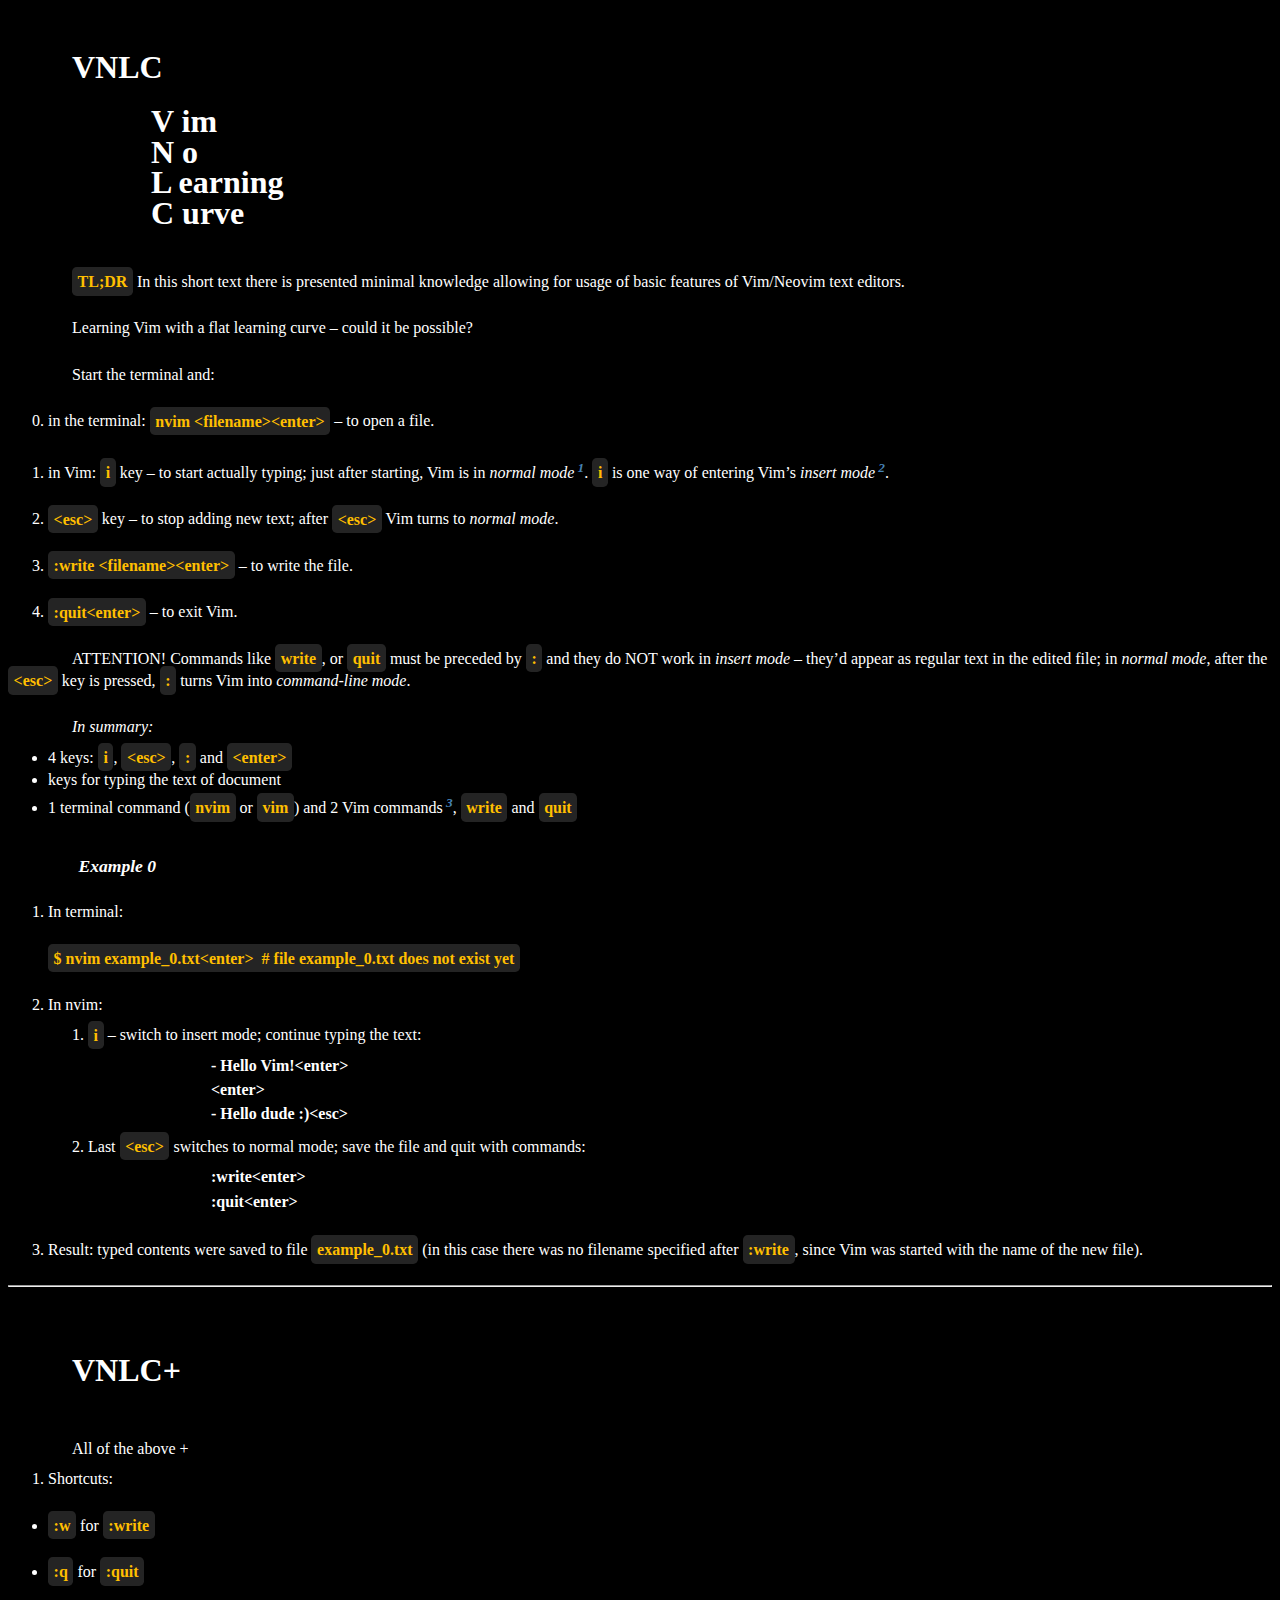
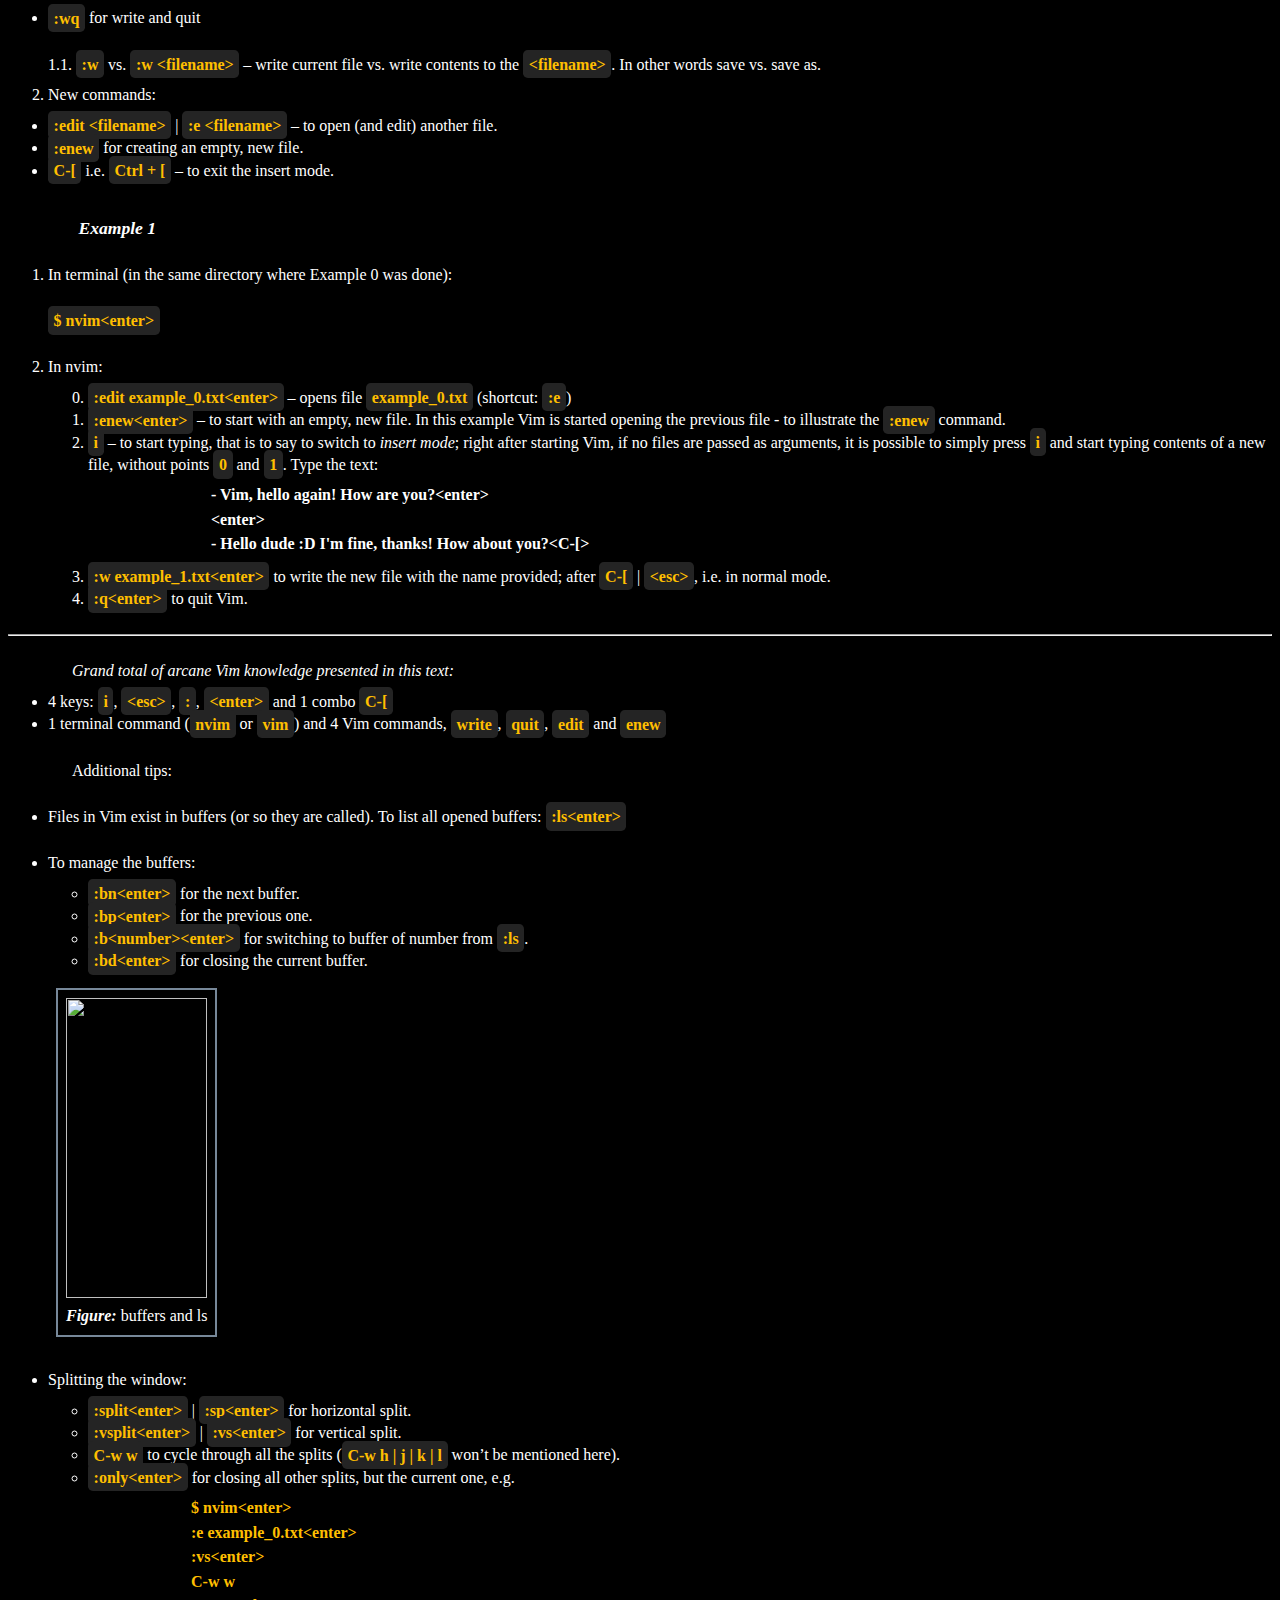
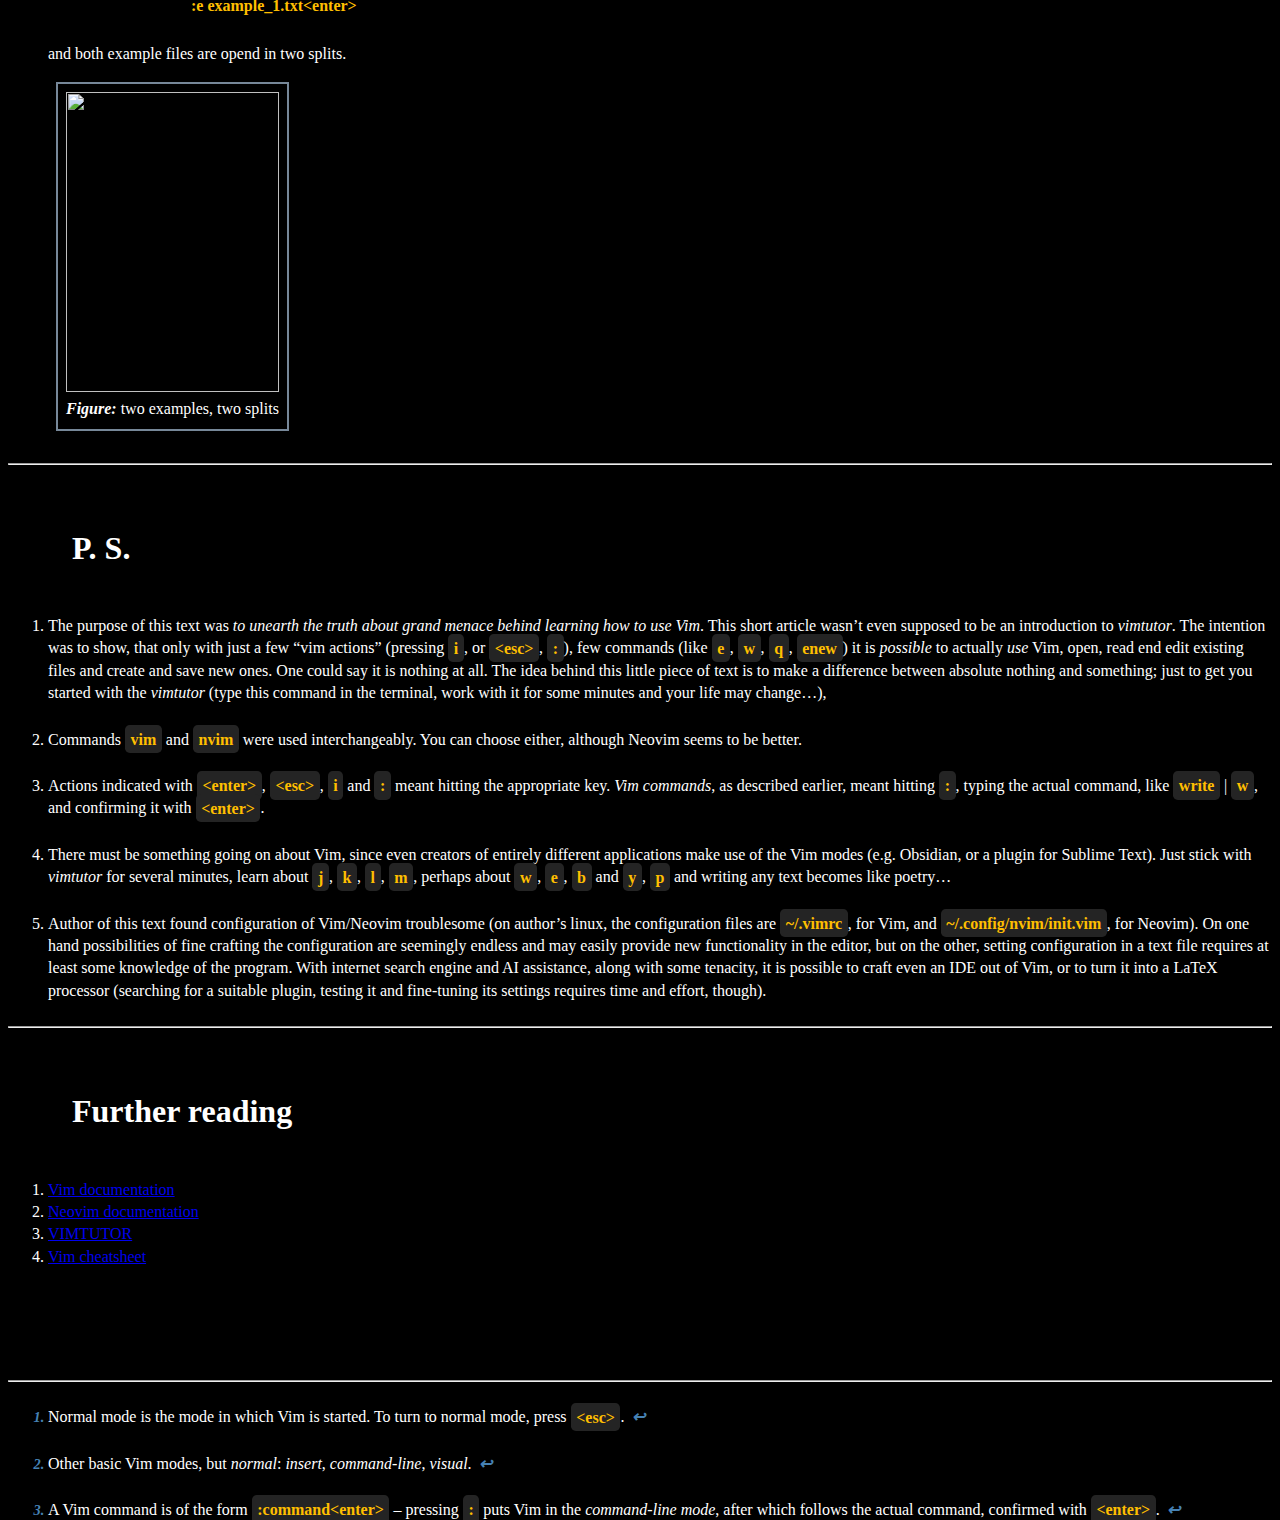
==== learning_vim/vim_flat_learning_curve.html @ c9c761e0 "'Learning Vim' page" ====
<!DOCTYPE html>
<html xmlns="http://www.w3.org/1999/xhtml" lang="" xml:lang="">
<head>
  <meta charset="utf-8" />
  <meta name="generator" content="pandoc" />
  <meta name="viewport" content="width=device-width, initial-scale=1.0, user-scalable=yes" />
  <title>Learning Vim</title>
  <style>
    code{white-space: pre-wrap;}
    span.smallcaps{font-variant: small-caps;}
    span.underline{text-decoration: underline;}
    div.column{display: inline-block; vertical-align: top; width: 50%;}
    div.hanging-indent{margin-left: 1.5em; text-indent: -1.5em;}
    ul.task-list{list-style: none;}
  </style>
  <link rel="stylesheet" href="vim_flat_learning_curve.css" />
</head>
<body>
<h1 id="vnlc">VNLC</h1>
<pre class="title"><code>V im
N o
L earning
C urve</code></pre>
<p><code>TL;DR</code> In this short text there is presented minimal knowledge allowing for usage of basic features of Vim/Neovim text editors.</p>
<p>Learning Vim with a flat learning curve – could it be possible?</p>
<p>Start the terminal and:</p>
<ol start="0" type="1">
<li><p>in the terminal: <code>nvim &lt;filename&gt;&lt;enter&gt;</code> – to open a file.</p></li>
<li><p>in Vim: <code>i</code> key – to start actually typing; just after starting, Vim is in <em>normal mode</em><a href="#fn1" class="footnote-ref" id="fnref1" role="doc-noteref"><sup>1</sup></a>. <code>i</code> is one way of entering Vim’s <em>insert mode</em><a href="#fn2" class="footnote-ref" id="fnref2" role="doc-noteref"><sup>2</sup></a>.</p></li>
<li><p><code>&lt;esc&gt;</code> key – to stop adding new text; after <code>&lt;esc&gt;</code> Vim turns to <em>normal mode</em>.</p></li>
<li><p><code>:write &lt;filename&gt;&lt;enter&gt;</code> – to write the file.</p></li>
<li><p><code>:quit&lt;enter&gt;</code> – to exit Vim.</p></li>
</ol>
<p>ATTENTION! Commands like <code>write</code>, or <code>quit</code> must be preceded by <code>:</code> and they do NOT work in <em>insert mode</em> – they’d appear as regular text in the edited file; in <em>normal mode</em>, after the <code>&lt;esc&gt;</code> key is pressed, <code>:</code> turns Vim into <em>command-line mode</em>.</p>
<p><em>In summary:</em></p>
<ul>
<li>4 keys: <code>i</code>, <code>&lt;esc&gt;</code>, <code>:</code> and <code>&lt;enter&gt;</code></li>
<li>keys for typing the text of document</li>
<li>1 terminal command (<code>nvim</code> or <code>vim</code>) and 2 Vim commands<a href="#fn3" class="footnote-ref" id="fnref3" role="doc-noteref"><sup>3</sup></a>, <code>write</code> and <code>quit</code></li>
</ul>
<h2 id="example-0">Example 0</h2>
<ol type="1">
<li><p>In terminal:</p>
<p><code>$ nvim example_0.txt&lt;enter&gt;  # file example_0.txt does not exist yet</code></p></li>
<li><p>In nvim:</p>
<ol type="1">
<li><code>i</code> – switch to insert mode; continue typing the text:</li>
</ol>
<pre><code>     - Hello Vim!&lt;enter&gt;
     &lt;enter&gt;
     - Hello dude :)&lt;esc&gt;</code></pre>
<ol start="2" type="1">
<li>Last <code>&lt;esc&gt;</code> switches to normal mode; save the file and quit with commands:</li>
</ol>
<pre><code>     :write&lt;enter&gt;
     :quit&lt;enter&gt;</code></pre></li>
<li><p>Result: typed contents were saved to file <code>example_0.txt</code> (in this case there was no filename specified after <code>:write</code>, since Vim was started with the name of the new file).</p></li>
</ol>
<hr />
<h1 id="vnlc-1">VNLC+</h1>
<p>All of the above +</p>
<ol type="1">
<li>Shortcuts:</li>
</ol>
<ul>
<li><p><code>:w</code> for <code>:write</code></p></li>
<li><p><code>:q</code> for <code>:quit</code></p></li>
<li><p><code>:wq</code> for write and quit</p>
<p>1.1. <code>:w</code> vs. <code>:w &lt;filename&gt;</code> – write current file vs. write contents to the <code>&lt;filename&gt;</code>. In other words save vs. save as.</p></li>
</ul>
<ol start="2" type="1">
<li>New commands:</li>
</ol>
<ul>
<li><code>:edit &lt;filename&gt;</code> | <code>:e &lt;filename&gt;</code> – to open (and edit) another file.</li>
<li><code>:enew</code> for creating an empty, new file.</li>
<li><code>C-[</code> i.e. <code>Ctrl + [</code> – to exit the insert mode.</li>
</ul>
<h2 id="example-1">Example 1</h2>
<ol type="1">
<li><p>In terminal (in the same directory where Example 0 was done):</p>
<p><code>$ nvim&lt;enter&gt;</code></p></li>
<li><p>In nvim:</p>
<ol start="0" type="1">
<li><code>:edit example_0.txt&lt;enter&gt;</code> – opens file <code>example_0.txt</code> (shortcut: <code>:e</code>)</li>
<li><code>:enew&lt;enter&gt;</code> – to start with an empty, new file. In this example Vim is started opening the previous file - to illustrate the <code>:enew</code> command.</li>
<li><code>i</code> – to start typing, that is to say to switch to <em>insert mode</em>; right after starting Vim, if no files are passed as arguments, it is possible to simply press <code>i</code> and start typing contents of a new file, without points <code>0</code> and <code>1</code>. Type the text:</li>
</ol>
<pre><code>     - Vim, hello again! How are you?&lt;enter&gt;
     &lt;enter&gt;
     - Hello dude :D I&#39;m fine, thanks! How about you?&lt;C-[&gt;</code></pre>
<ol start="3" type="1">
<li><code>:w example_1.txt&lt;enter&gt;</code> to write the new file with the name provided; after <code>C-[</code> | <code>&lt;esc&gt;</code>, i.e. in normal mode.</li>
<li><code>:q&lt;enter&gt;</code> to quit Vim.</li>
</ol></li>
</ol>
<hr />
<p><em>Grand total of arcane Vim knowledge presented in this text:</em></p>
<ul>
<li>4 keys: <code>i</code>, <code>&lt;esc&gt;</code>, <code>:</code>, <code>&lt;enter&gt;</code> and 1 combo <code>C-[</code></li>
<li>1 terminal command (<code>nvim</code> or <code>vim</code>) and 4 Vim commands, <code>write</code>, <code>quit</code>, <code>edit</code> and <code>enew</code></li>
</ul>
<p>Additional tips:</p>
<ul>
<li><p>Files in Vim exist in buffers (or so they are called). To list all opened buffers: <code>:ls&lt;enter&gt;</code></p></li>
<li><p>To manage the buffers:</p>
<ul>
<li><code>:bn&lt;enter&gt;</code> for the next buffer.</li>
<li><code>:bp&lt;enter&gt;</code> for the previous one.</li>
<li><code>:b&lt;number&gt;&lt;enter&gt;</code> for switching to buffer of number from <code>:ls</code>.</li>
<li><code>:bd&lt;enter&gt;</code> for closing the current buffer.</li>
</ul>
<figure>
<img src="./img/buffers_ls.png" title="Opended buffer, listed with ls" class="image-size" alt="" /><figcaption>buffers and ls</figcaption>
</figure></li>
<li><p>Splitting the window:</p>
<ul>
<li><code>:split&lt;enter&gt;</code> | <code>:sp&lt;enter&gt;</code> for horizontal split.</li>
<li><code>:vsplit&lt;enter&gt;</code> | <code>:vs&lt;enter&gt;</code> for vertical split.</li>
<li><code>C-w w</code> to cycle through all the splits (<code>C-w h | j | k | l</code> won’t be mentioned here).</li>
<li><code>:only&lt;enter&gt;</code> for closing all other splits, but the current one, e.g.</li>
</ul>
<pre class="vim"><code>$ nvim&lt;enter&gt;
:e example_0.txt&lt;enter&gt;
:vs&lt;enter&gt;
C-w w
:e example_1.txt&lt;enter&gt;</code></pre>
<p>and both example files are opend in two splits.</p>
<figure>
<img src="./img/vim_flat_learning_curve_120.png" title="Two vertical splits" class="image-size" alt="" /><figcaption>two examples, two splits</figcaption>
</figure></li>
</ul>
<hr />
<h1 id="p.-s.">P. S.</h1>
<ol type="1">
<li><p>The purpose of this text was <em>to unearth the truth about grand menace behind learning how to use Vim</em>. This short article wasn’t even supposed to be an introduction to <em>vimtutor</em>. The intention was to show, that only with just a few “vim actions” (pressing <code>i</code>, or <code>&lt;esc&gt;</code>, <code>:</code>), few commands (like <code>e</code>, <code>w</code>, <code>q</code>, <code>enew</code>) it is <em>possible</em> to actually <em>use</em> Vim, open, read end edit existing files and create and save new ones. One could say it is nothing at all. The idea behind this little piece of text is to make a difference between absolute nothing and something; just to get you started with the <em>vimtutor</em> (type this command in the terminal, work with it for some minutes and your life may change…),</p></li>
<li><p>Commands <code>vim</code> and <code>nvim</code> were used interchangeably. You can choose either, although Neovim seems to be better.</p></li>
<li><p>Actions indicated with <code>&lt;enter&gt;</code>, <code>&lt;esc&gt;</code>, <code>i</code> and <code>:</code> meant hitting the appropriate key. <em>Vim commands</em>, as described earlier, meant hitting <code>:</code>, typing the actual command, like <code>write</code> | <code>w</code>, and confirming it with <code>&lt;enter&gt;</code>.</p></li>
<li><p>There must be something going on about Vim, since even creators of entirely different applications make use of the Vim modes (e.g. Obsidian, or a plugin for Sublime Text). Just stick with <em>vimtutor</em> for several minutes, learn about <code>j</code>, <code>k</code>, <code>l</code>, <code>m</code>, perhaps about <code>w</code>, <code>e</code>, <code>b</code> and <code>y</code>, <code>p</code> and writing any text becomes like poetry…</p></li>
<li><p>Author of this text found configuration of Vim/Neovim troublesome (on author’s linux, the configuration files are <code>~/.vimrc</code>, for Vim, and <code>~/.config/nvim/init.vim</code>, for Neovim). On one hand possibilities of fine crafting the configuration are seemingly endless and may easily provide new functionality in the editor, but on the other, setting configuration in a text file requires at least some knowledge of the program. With internet search engine and AI assistance, along with some tenacity, it is possible to craft even an IDE out of Vim, or to turn it into a LaTeX processor (searching for a suitable plugin, testing it and fine-tuning its settings requires time and effort, though).</p></li>
</ol>
<hr />
<h1 id="further-reading">Further reading</h1>
<ol type="1">
<li><a href="https://vimhelp.org/index.html">Vim documentation</a></li>
<li><a href="https://neovim.io/doc/user/index.html">Neovim documentation</a></li>
<li><a href="https://vimschool.netlify.app/introduction/vimtutor/">VIMTUTOR</a></li>
<li><a href="https://vim.rtorr.com/">Vim cheatsheet</a></li>
</ol>
<!--
VFLC
====

0-advanced features with appropriate functionality.
───────────────────────────────────────────────────

0. terminal command:
    `nvim`

0.1. when with filename -- straight to editing the file.

1. `i` -- start typing
1.1. `esc` -- stop typing

2. `write <filename>` -- to write the file.

3. `edit` -- to open (and edit) another file.
3.1 `nenew` -- to start with an empty file.
(After 3, 3.1 -> 2.)

4. `quit` --to exit nvim.


VFLC
====

V im
F lat
L earning
C urve

or

VNLC
====

V im
N o
L earning
C urve
-->
<section class="footnotes" role="doc-endnotes">
<hr />
<ol>
<li id="fn1" role="doc-endnote"><p>Normal mode is the mode in which Vim is started. To turn to normal mode, press <code>&lt;esc&gt;</code>. <a href="#fnref1" class="footnote-back" role="doc-backlink">↩︎</a></p></li>
<li id="fn2" role="doc-endnote"><p>Other basic Vim modes, but <em>normal</em>: <em>insert</em>, <em>command-line</em>, <em>visual</em>. <a href="#fnref2" class="footnote-back" role="doc-backlink">↩︎</a></p></li>
<li id="fn3" role="doc-endnote"><p>A Vim command is of the form <code>:command&lt;enter&gt;</code> – pressing <code>:</code> puts Vim in the <em>command-line mode</em>, after which follows the actual command, confirmed with <code>&lt;enter&gt;</code>. <a href="#fnref3" class="footnote-back" role="doc-backlink">↩︎</a></p></li>
</ol>
</section>
</body>
</html>
---- learning_vim/vim_flat_learning_curve.css ----
/* @font-face { */
/*   font-family: pixelFont; */
/*   src: url('file:///home/khaz/.local/share/fonts/Unknown Vendor/TrueType/BigBlue TerminalPlus/BigBlue_TerminalPlus_Regular.ttf'); */
/* } */

@font-face {
  font-family: pixelFont;
  src: url('file:///home/khaz/.local/share/fonts/Unknown Vendor/TrueType/VT323/VT323_Regular.ttf');
}

:root {
  --pixelFontSize: 1.0em;
}

* {
    margin: 0;
}

body {line-height: 1.4em;
      background-color: black;
      color: white;
      padding: 0.5em;}

figure {border: solid 2px lightslategray;
      margin: 0.5em;
      padding: 0.5em;
      display: inline-block;
      text-align: center;}

figcaption {text-align: left;}
figcaption::before {
      content: "Figure: ";
      font-weight: bold;  /* Optional: make the "Figure" text bold */
      font-style: italic; /* Optional: make the "Figure" text italic */
}


.image-size {
    width: 100%;
    height: 300px;
}

h1 {
      padding-top: 1.5em;
      padding-bottom: 1.0em;
      padding-left: 2em;}
h2 {margin-top: 2em;
      padding-left: 4em;
      font-size: 1.1em;
      font-style: italic;
    }

pre {display: box;
    padding-left: 11em;}

p {text-indent: 4em; margin-top: 1.5em; margin-bottom: 0.5em;}
ol {margin-top: 0.5em; margin-bottom: 0.5em;}
ul {margin-top: 0.5em; margin-bottom: 0.5em;}
li p {text-indent: 0em;}

pre code {background-color: black;
          color: white;
          padding: 0.0em;
          font-size: var(--pixelFontSize);
          }

pre.title {margin-bottom: 3em;}

pre.title code {background-color: black;
          color: white;
          padding: 0.0em;
          font-size: 2em;
          }

pre.vim code {font-family: pixelFont;
              background-color: black;
              color: #FFBF00;
              padding: 0.0em;}

code {font-family: pixelFont;
      background-color: #242424;
      color: #FFBF00; /* Amber */
      border-radius: 0.3em;
      padding: 0.35em;
      font-size: var(--pixelFontSize);
      font-weight: bold;
}

a.footnote-ref, a.footnote-back {
    padding-left: 0.2em;
    font-weight: bold;
    font-style: italic;
    text-decoration: none;
    color: steelblue;
}

/* footnotes actual text -- marker: */
section ol li::marker {
    color: steelblue;
    font-weight: bold;
    font-style: italic;
    font-size: 0.9em; /* Increase the size of the marker */
}

hr {
    margin-top: 1.5em;
    margin-bottom: 1.5em;
}

#further-reading {
    padding-bottom: 1.5em;
}
.footnotes {
  padding-top: 5em;
}

/* code {font-family: "BigBlue TerminalPlus"; */
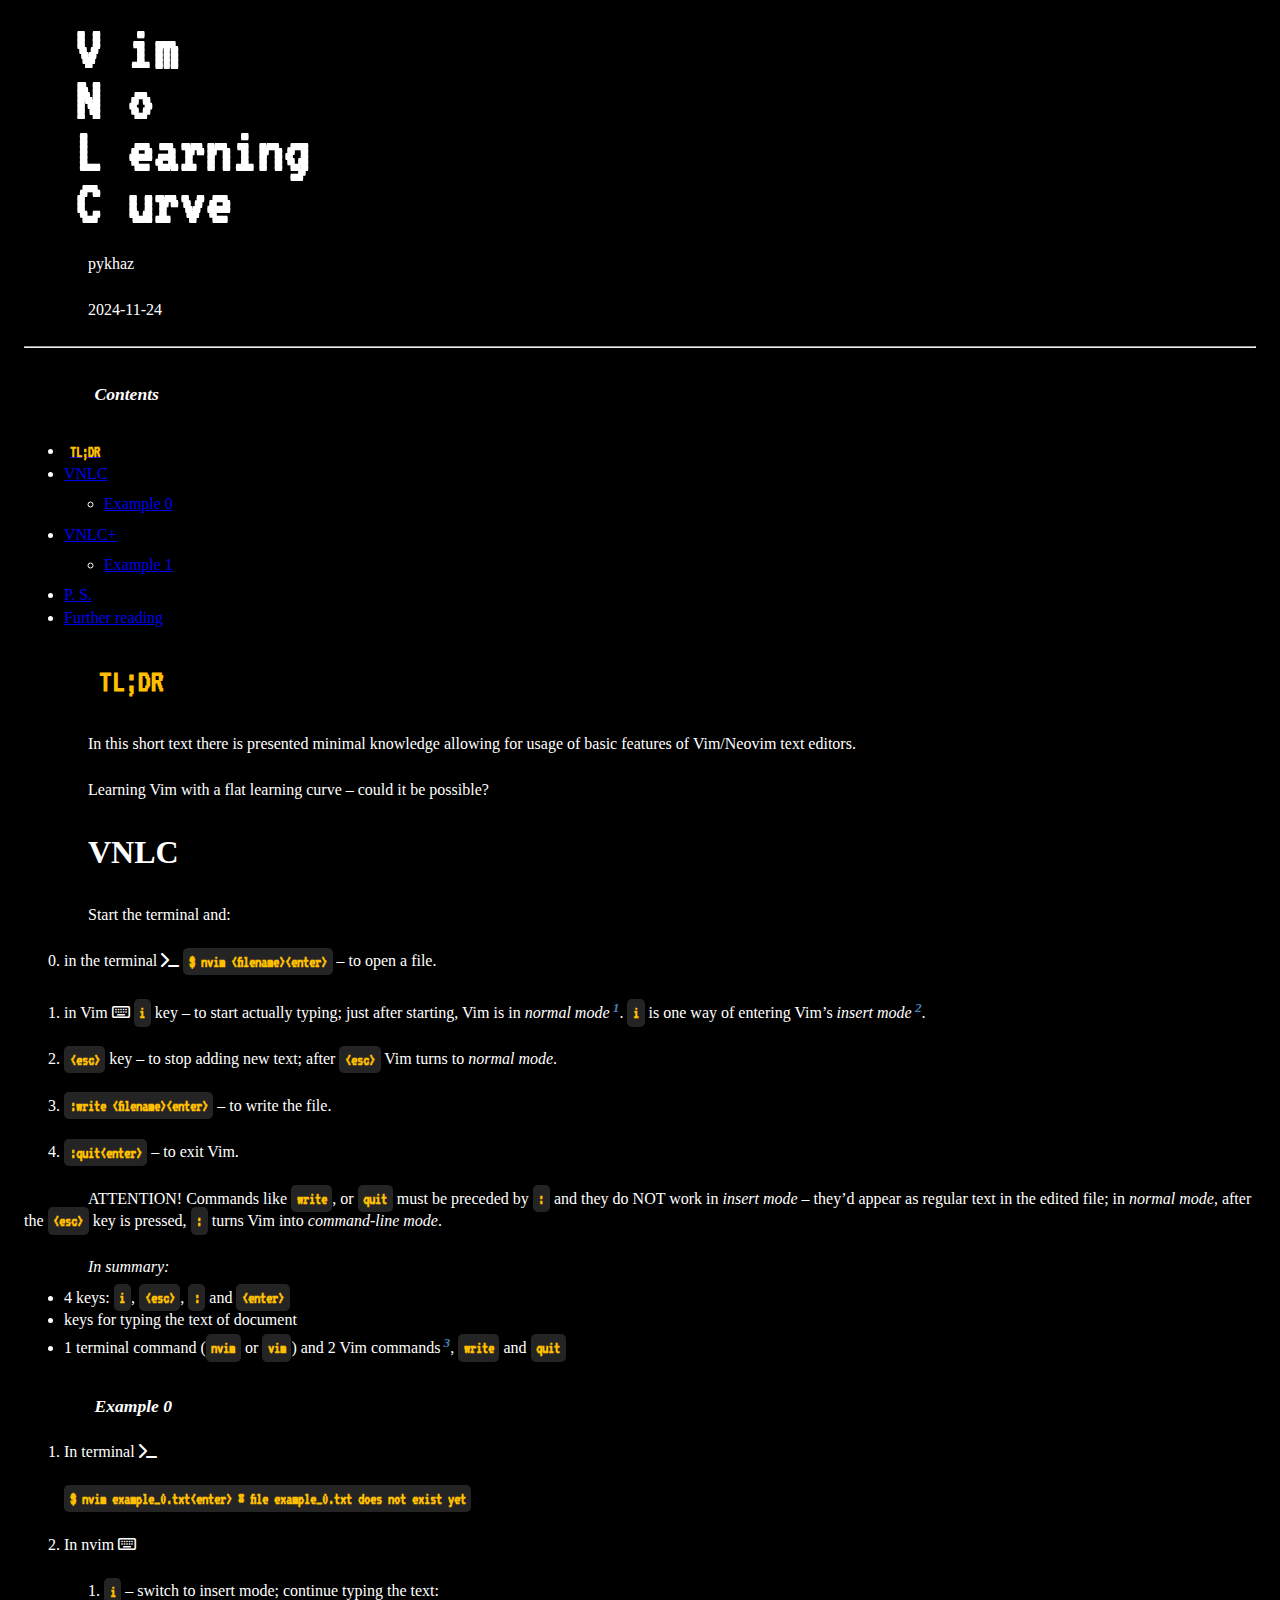
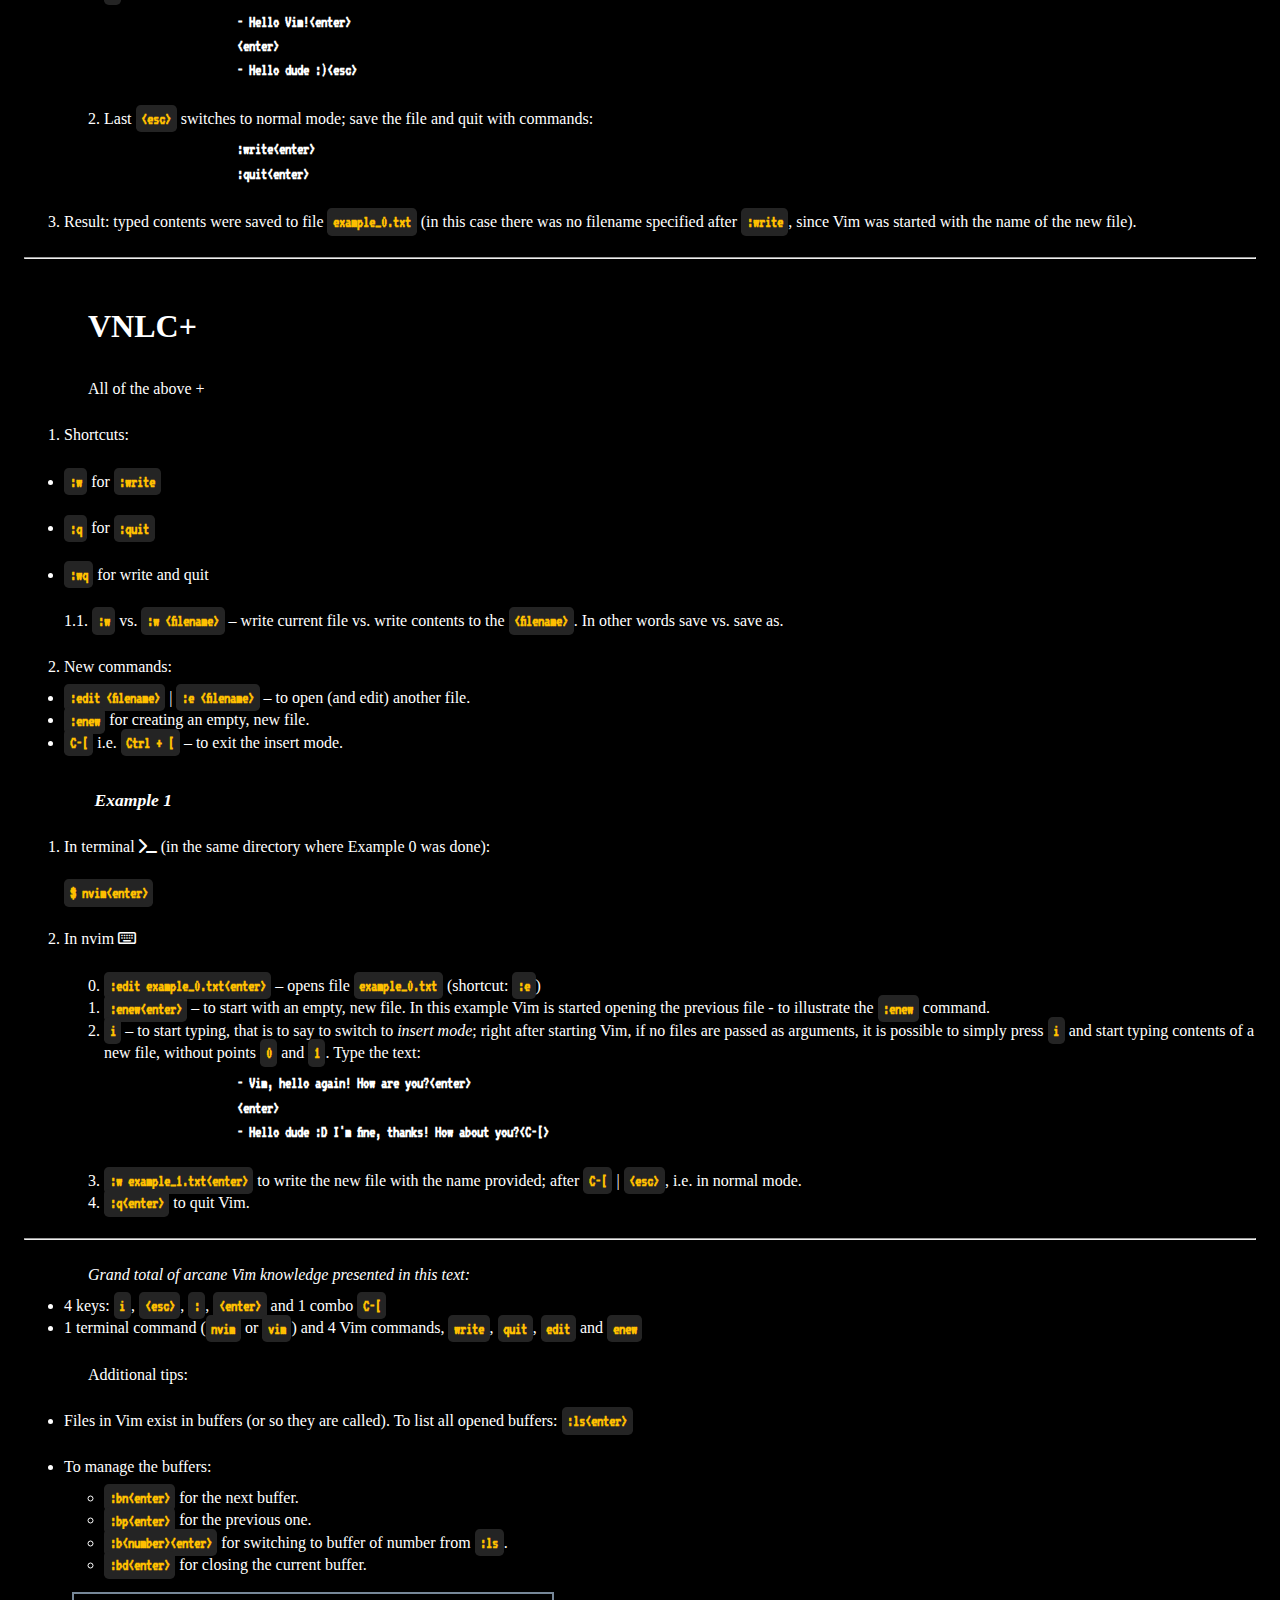
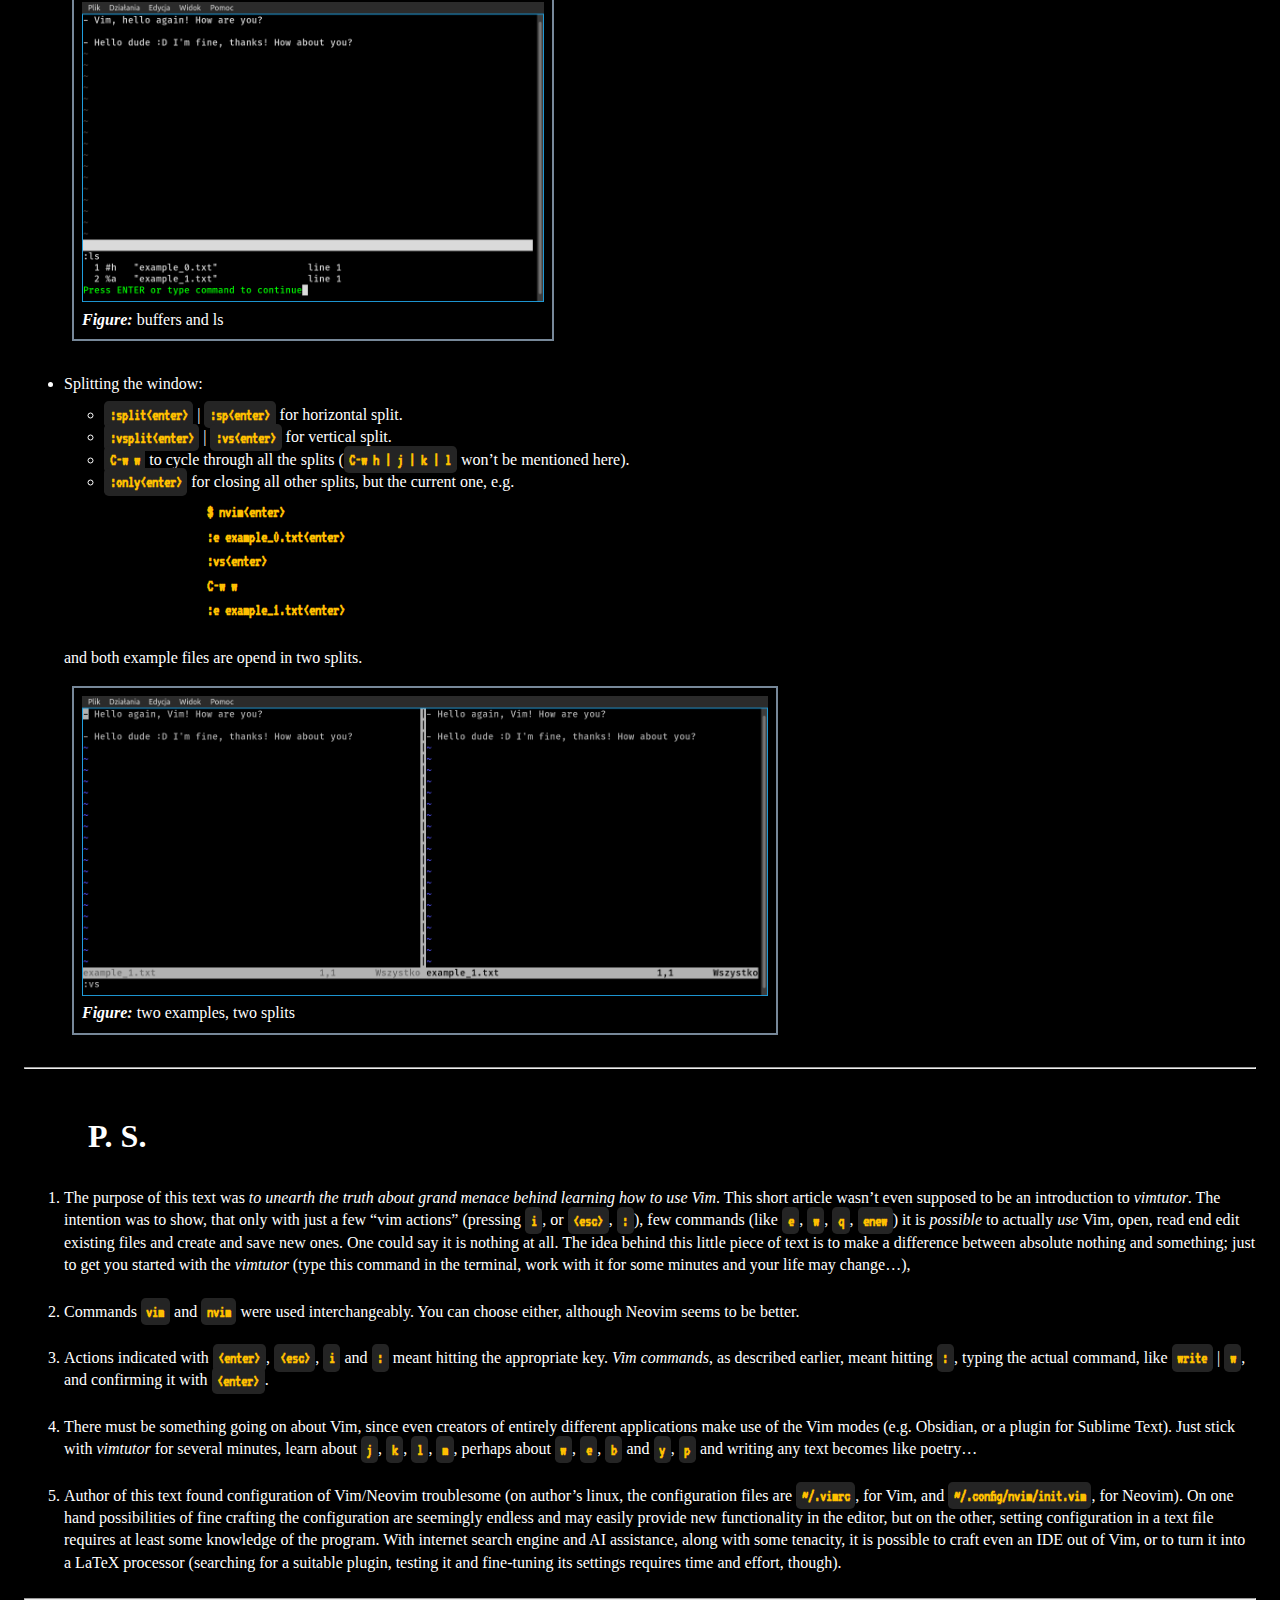
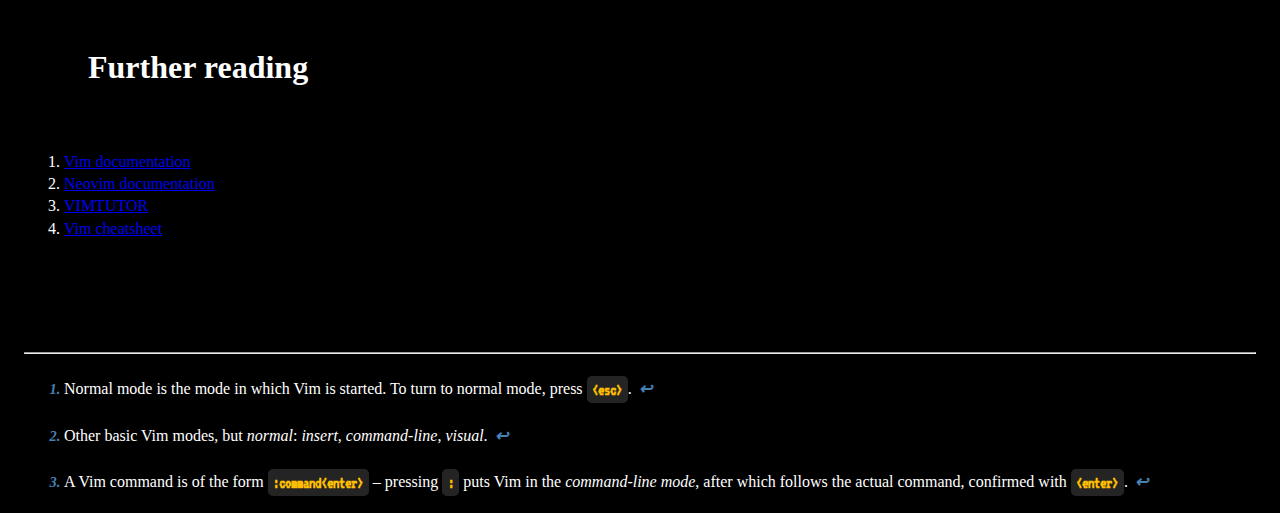
==== commit 7ee43ae3: "css update; front page update" ====
--- a/learning_vim/vim_flat_learning_curve.html
+++ b/learning_vim/vim_flat_learning_curve.html
@@ -4,29 +4,49 @@
   <meta charset="utf-8" />
   <meta name="generator" content="pandoc" />
   <meta name="viewport" content="width=device-width, initial-scale=1.0, user-scalable=yes" />
+  <meta name="author" content="pykhaz" />
+  <meta name="dcterms.date" content="2024-11-24" />
+  <meta name="keywords" content="vim, neovim, basics, learning" />
   <title>Learning Vim</title>
-  <style>
-    code{white-space: pre-wrap;}
-    span.smallcaps{font-variant: small-caps;}
-    span.underline{text-decoration: underline;}
-    div.column{display: inline-block; vertical-align: top; width: 50%;}
-    div.hanging-indent{margin-left: 1.5em; text-indent: -1.5em;}
-    ul.task-list{list-style: none;}
-  </style>
+  <meta name="description" content="vim neovim funcamentals">
+
   <link rel="stylesheet" href="vim_flat_learning_curve.css" />
+  <link rel="stylesheet" href="https://cdnjs.cloudflare.com/ajax/libs/font-awesome/6.1.1/css/all.min.css" />
 </head>
 <body>
-<h1 id="vnlc">VNLC</h1>
-<pre class="title"><code>V im
+<header id="title-block-header">
+<h1 class="title"><pre class="title"><code>V im
 N o
 L earning
-C urve</code></pre>
-<p><code>TL;DR</code> In this short text there is presented minimal knowledge allowing for usage of basic features of Vim/Neovim text editors.</p>
+C urve</code></pre></h1>
+<p class="author">pykhaz</p>
+<p class="date">2024-11-24</p>
+</header>
+<hr />
+<h2 class="toc-title">Contents</h2>
+<nav id="TOC" role="doc-toc">
+<ul>
+<li><a href="#tldr"><code>TL;DR</code></a></li>
+<li><a href="#vnlc">VNLC</a>
+<ul>
+<li><a href="#example-0">Example 0</a></li>
+</ul></li>
+<li><a href="#vnlc-1">VNLC+</a>
+<ul>
+<li><a href="#example-1">Example 1</a></li>
+</ul></li>
+<li><a href="#p.-s.">P. S.</a></li>
+<li><a href="#further-reading">Further reading</a></li>
+</ul>
+</nav>
+<h1 id="tldr"><code>TL;DR</code></h1>
+<p>In this short text there is presented minimal knowledge allowing for usage of basic features of Vim/Neovim text editors.</p>
 <p>Learning Vim with a flat learning curve – could it be possible?</p>
+<h1 id="vnlc">VNLC</h1>
 <p>Start the terminal and:</p>
 <ol start="0" type="1">
-<li><p>in the terminal: <code>nvim &lt;filename&gt;&lt;enter&gt;</code> – to open a file.</p></li>
-<li><p>in Vim: <code>i</code> key – to start actually typing; just after starting, Vim is in <em>normal mode</em><a href="#fn1" class="footnote-ref" id="fnref1" role="doc-noteref"><sup>1</sup></a>. <code>i</code> is one way of entering Vim’s <em>insert mode</em><a href="#fn2" class="footnote-ref" id="fnref2" role="doc-noteref"><sup>2</sup></a>.</p></li>
+<li><p>in the terminal <i class="fa-solid fa-terminal"></i> <code>$ nvim &lt;filename&gt;&lt;enter&gt;</code> – to open a file.</p></li>
+<li><p>in Vim <i class="fa-regular fa-keyboard"></i> <code>i</code> key – to start actually typing; just after starting, Vim is in <em>normal mode</em><a href="#fn1" class="footnote-ref" id="fnref1" role="doc-noteref"><sup>1</sup></a>. <code>i</code> is one way of entering Vim’s <em>insert mode</em><a href="#fn2" class="footnote-ref" id="fnref2" role="doc-noteref"><sup>2</sup></a>.</p></li>
 <li><p><code>&lt;esc&gt;</code> key – to stop adding new text; after <code>&lt;esc&gt;</code> Vim turns to <em>normal mode</em>.</p></li>
 <li><p><code>:write &lt;filename&gt;&lt;enter&gt;</code> – to write the file.</p></li>
 <li><p><code>:quit&lt;enter&gt;</code> – to exit Vim.</p></li>
@@ -40,9 +60,9 @@
 </ul>
 <h2 id="example-0">Example 0</h2>
 <ol type="1">
-<li><p>In terminal:</p>
+<li><p>In terminal <i class="fa-solid fa-terminal"></i></p>
 <p><code>$ nvim example_0.txt&lt;enter&gt;  # file example_0.txt does not exist yet</code></p></li>
-<li><p>In nvim:</p>
+<li><p>In nvim <i class="fa-regular fa-keyboard"></i></p>
 <ol type="1">
 <li><code>i</code> – switch to insert mode; continue typing the text:</li>
 </ol>
@@ -78,9 +98,9 @@
 </ul>
 <h2 id="example-1">Example 1</h2>
 <ol type="1">
-<li><p>In terminal (in the same directory where Example 0 was done):</p>
+<li><p>In terminal <i class="fa-solid fa-terminal"></i> (in the same directory where Example 0 was done):</p>
 <p><code>$ nvim&lt;enter&gt;</code></p></li>
-<li><p>In nvim:</p>
+<li><p>In nvim <i class="fa-regular fa-keyboard"></i></p>
 <ol start="0" type="1">
 <li><code>:edit example_0.txt&lt;enter&gt;</code> – opens file <code>example_0.txt</code> (shortcut: <code>:e</code>)</li>
 <li><code>:enew&lt;enter&gt;</code> – to start with an empty, new file. In this example Vim is started opening the previous file - to illustrate the <code>:enew</code> command.</li>
--- a/learning_vim/vim_flat_learning_curve.css
+++ b/learning_vim/vim_flat_learning_curve.css
@@ -1,13 +1,5 @@
 
-/* @font-face { */
-/*   font-family: pixelFont; */
-/*   src: url('file:///home/khaz/.local/share/fonts/Unknown Vendor/TrueType/BigBlue TerminalPlus/BigBlue_TerminalPlus_Regular.ttf'); */
-/* } */
-
-@font-face {
-  font-family: pixelFont;
-  src: url('file:///home/khaz/.local/share/fonts/Unknown Vendor/TrueType/VT323/VT323_Regular.ttf');
-}
+@import url('https://fonts.googleapis.com/css2?family=VT323&display=swap');
 
 :root {
   --pixelFontSize: 1.0em;
@@ -20,7 +12,11 @@
 body {line-height: 1.4em;
       background-color: black;
       color: white;
-      padding: 0.5em;}
+      padding: 1.5em;}
+
+header {padding: 0; margin: 0;
+      padding-right: 3em;
+      color: white;}
 
 figure {border: solid 2px lightslategray;
       margin: 0.5em;
@@ -37,48 +33,69 @@
 
 
 .image-size {
-    width: 100%;
-    height: 300px;
+       width: 100%;
+       height: 300px;
 }
 
 h1 {
-      padding-top: 1.5em;
-      padding-bottom: 1.0em;
-      padding-left: 2em;}
-h2 {margin-top: 2em;
-      padding-left: 4em;
-      font-size: 1.1em;
-      font-style: italic;
+       padding-top: 1.0em;
+       padding-bottom: 0.5em;
+       padding-left: 2em;}
+h1.title {
+       padding: 0;
+}
+h1.title pre{ padding: 0;
+       padding-left: 2em;
+       }
+h1 code {
+       background-color: black;
+       padding-bottom: 0;
+       margin-bottom: 0;
+}
+a code {background-color: black;}
+h2 {
+       margin-top: 2em;
+       padding-left: 4em;
+       font-size: 1.1em;
+       font-style: italic;
+    }
+h2.toc-title {
+       margin-bottom: 2em;
     }
 
 pre {display: box;
-    padding-left: 11em;}
+       padding-left: 11em;}
 
 p {text-indent: 4em; margin-top: 1.5em; margin-bottom: 0.5em;}
-ol {margin-top: 0.5em; margin-bottom: 0.5em;}
+ol {
+       /* border: dashed 2px yellow; */
+      margin-top: 1.5em;
+      margin-bottom: 0.5em;
+    }
 ul {margin-top: 0.5em; margin-bottom: 0.5em;}
 li p {text-indent: 0em;}
 
 pre code {background-color: black;
-          color: white;
-          padding: 0.0em;
-          font-size: var(--pixelFontSize);
-          }
+      color: white;
+      padding: 0.0em;
+      font-size: var(--pixelFontSize);
+      }
 
-pre.title {margin-bottom: 3em;}
+pre.title code {
+      line-height: 0.8em;
+      color: white;
+      padding: 0.0em;
+      font-size: 2em;
+      }
 
-pre.title code {background-color: black;
-          color: white;
-          padding: 0.0em;
-          font-size: 2em;
-          }
+pre.vim code {font-family: VT323;
+      font-size: var(--pixelFontSize);
+      background-color: black;
+      color: #FFBF00;
+      padding: 0.0em;
+      }
 
-pre.vim code {font-family: pixelFont;
-              background-color: black;
-              color: #FFBF00;
-              padding: 0.0em;}
-
-code {font-family: pixelFont;
+code {font-family: VT323;
       background-color: #242424;
       color: #FFBF00; /* Amber */
       border-radius: 0.3em;
@@ -88,31 +105,31 @@
 }
 
 a.footnote-ref, a.footnote-back {
-    padding-left: 0.2em;
-    font-weight: bold;
-    font-style: italic;
-    text-decoration: none;
-    color: steelblue;
+      padding-left: 0.2em;
+      font-weight: bold;
+      font-style: italic;
+      text-decoration: none;
+      color: steelblue;
 }
 
 /* footnotes actual text -- marker: */
 section ol li::marker {
-    color: steelblue;
-    font-weight: bold;
-    font-style: italic;
-    font-size: 0.9em; /* Increase the size of the marker */
+      color: steelblue;
+      font-weight: bold;
+      font-style: italic;
+      font-size: 0.9em; /* Increase the size of the marker */
 }
 
 hr {
-    margin-top: 1.5em;
-    margin-bottom: 1.5em;
+      margin-top: 1.5em;
+      margin-bottom: 1.5em;
 }
 
 #further-reading {
-    padding-bottom: 1.5em;
+      padding-bottom: 1.5em;
 }
 .footnotes {
-  padding-top: 5em;
+      padding-top: 5em;
 }
 
 /* code {font-family: "BigBlue TerminalPlus"; */
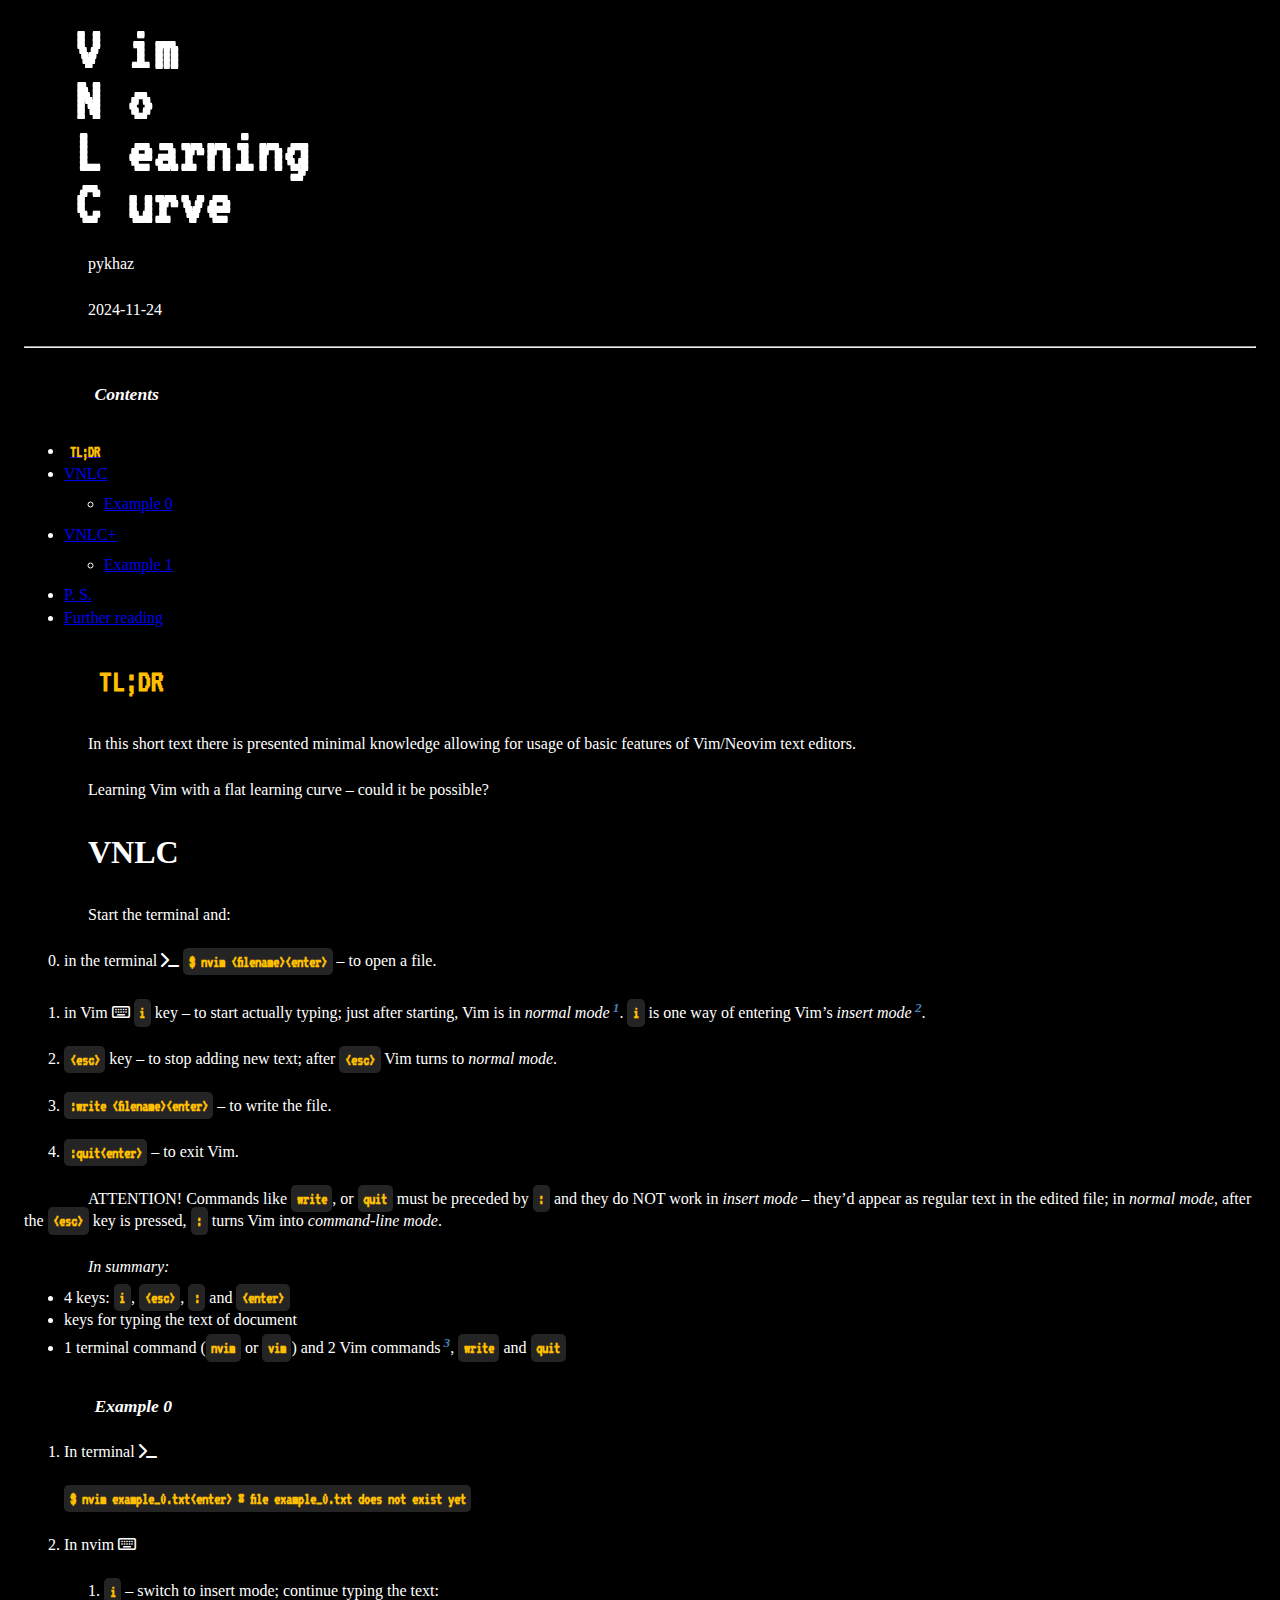
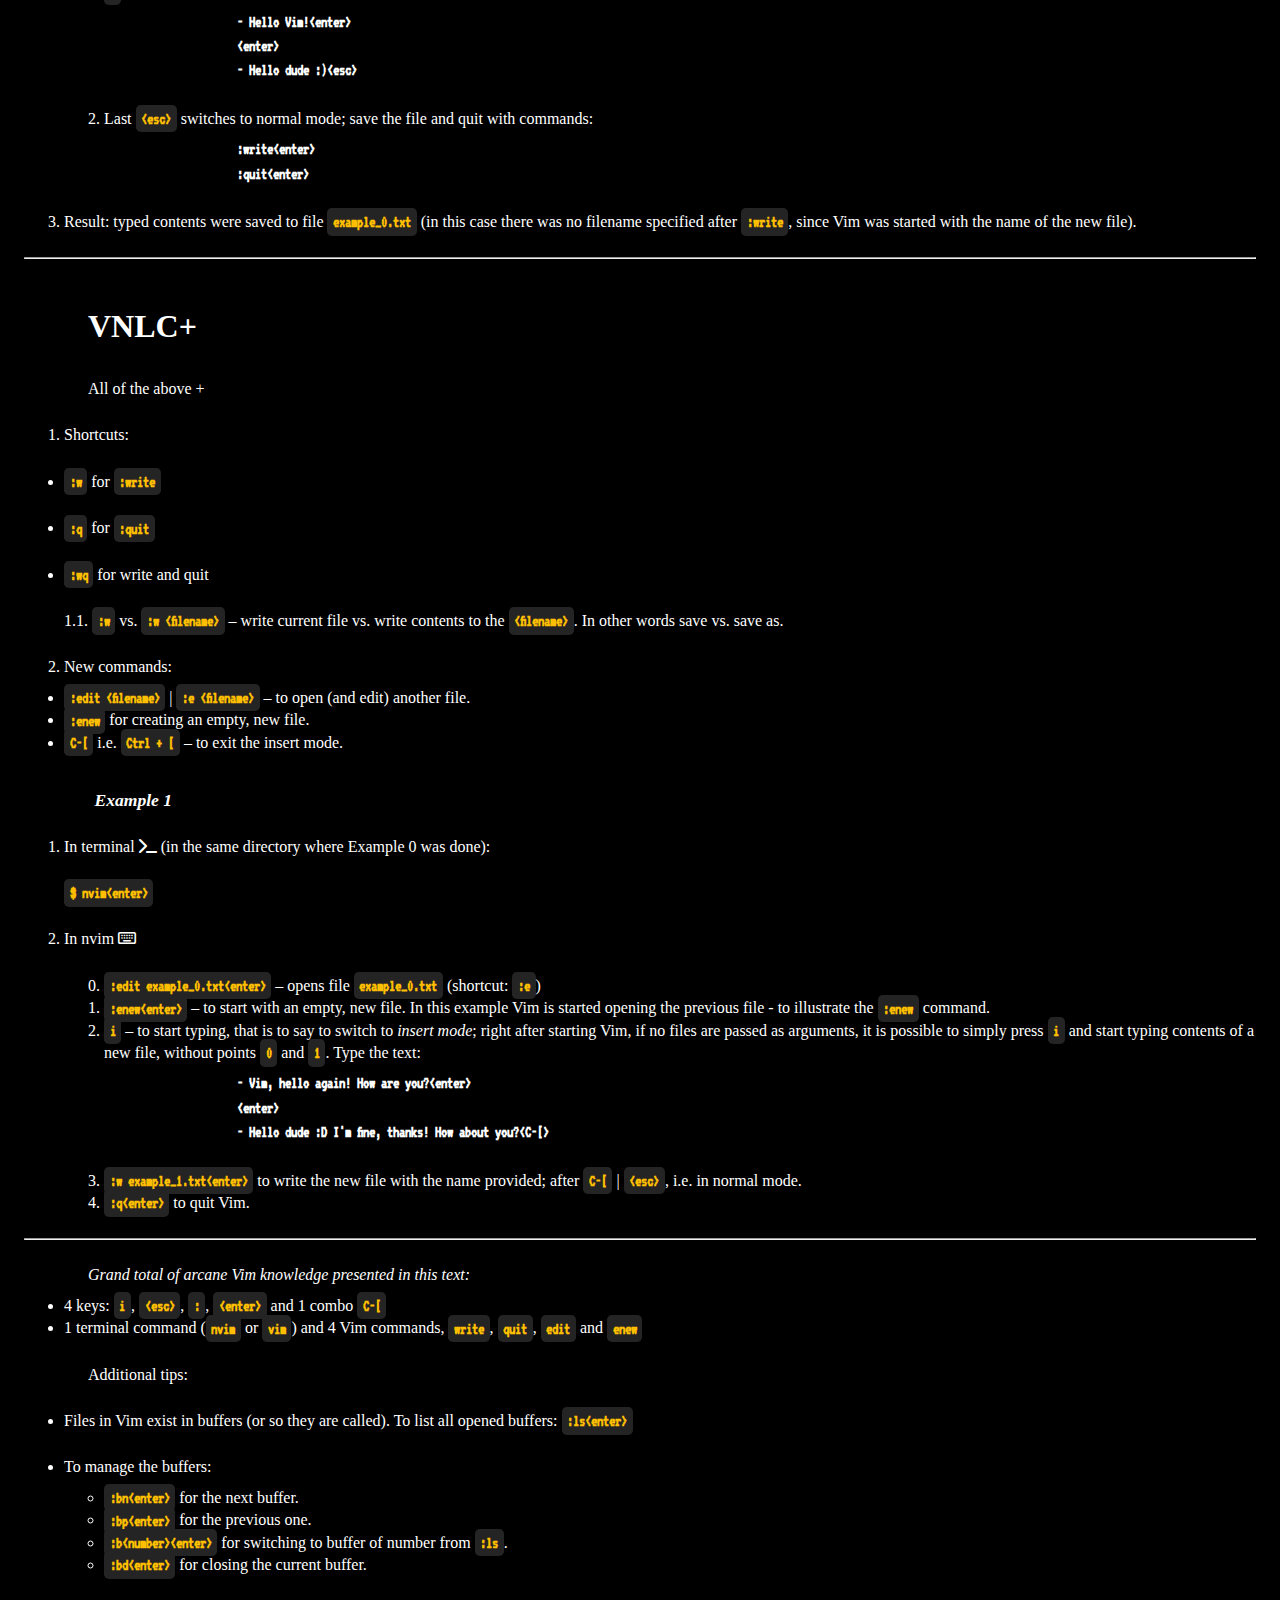
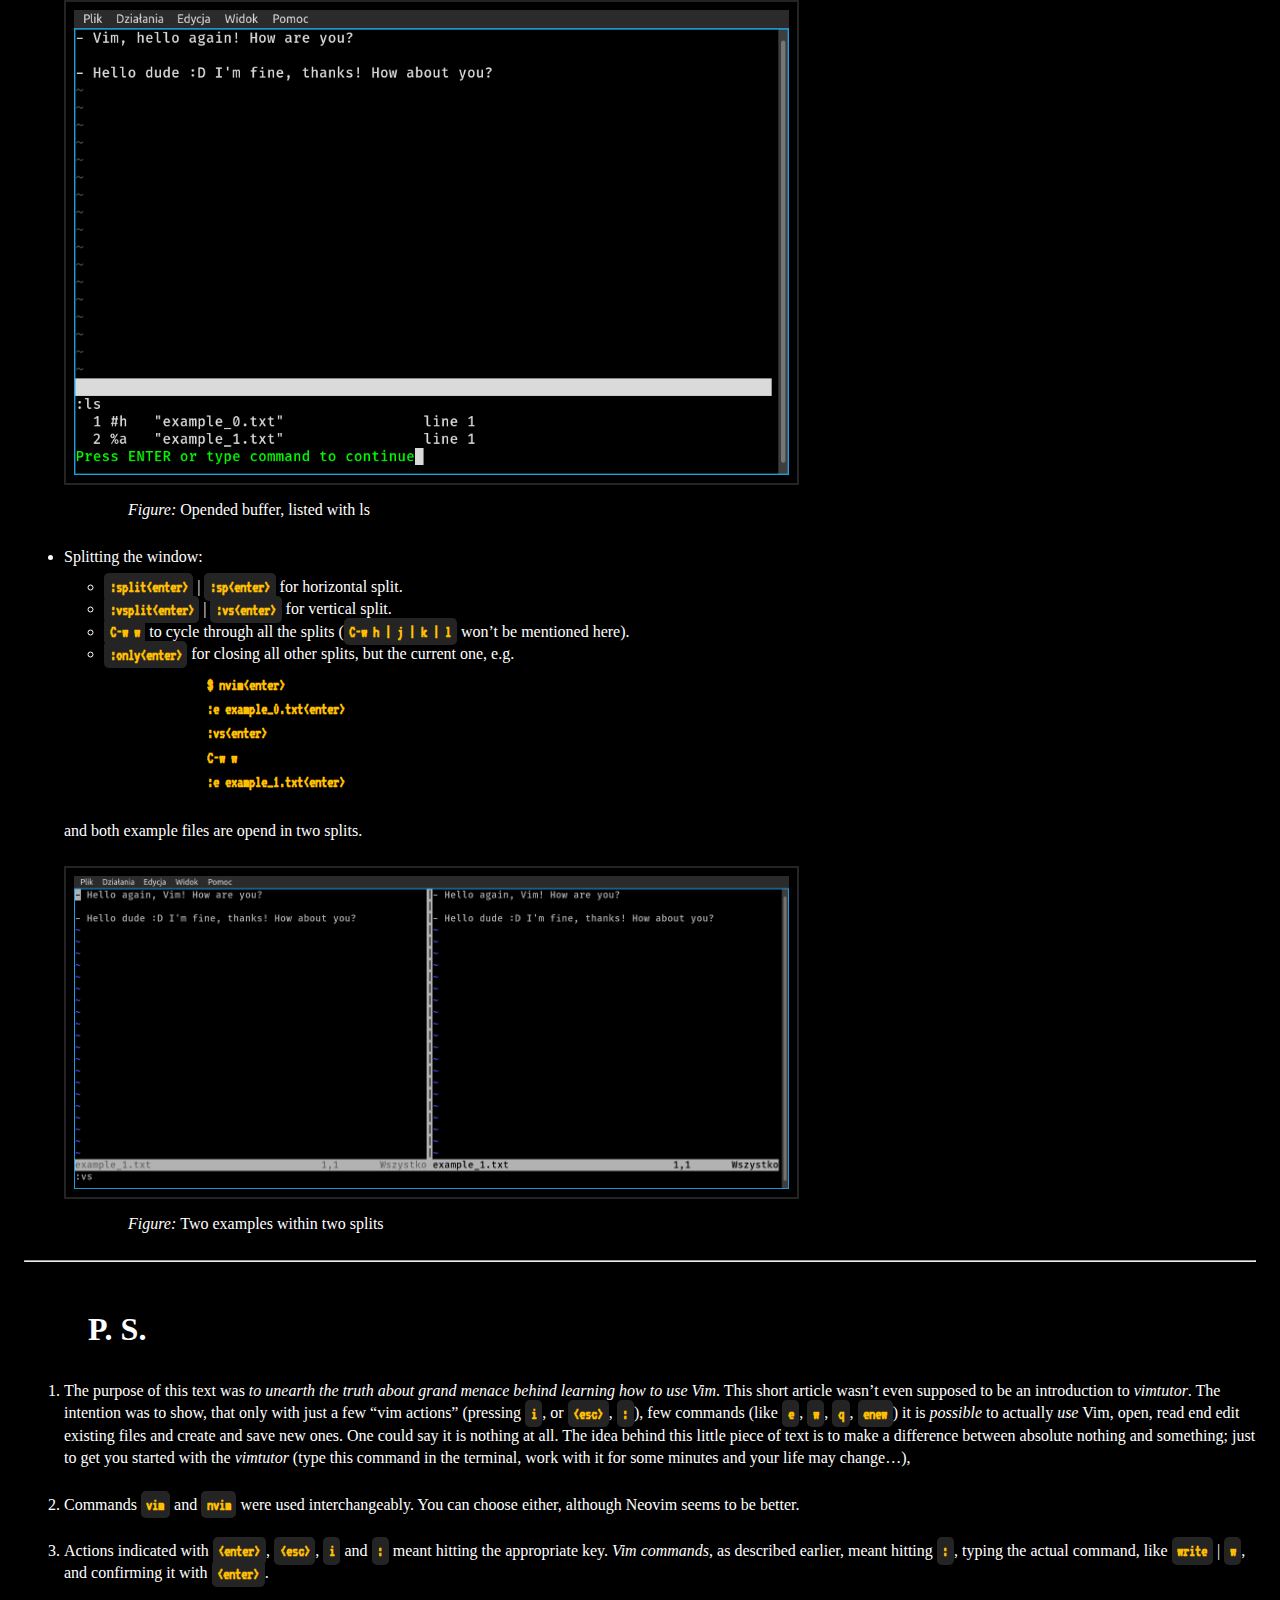
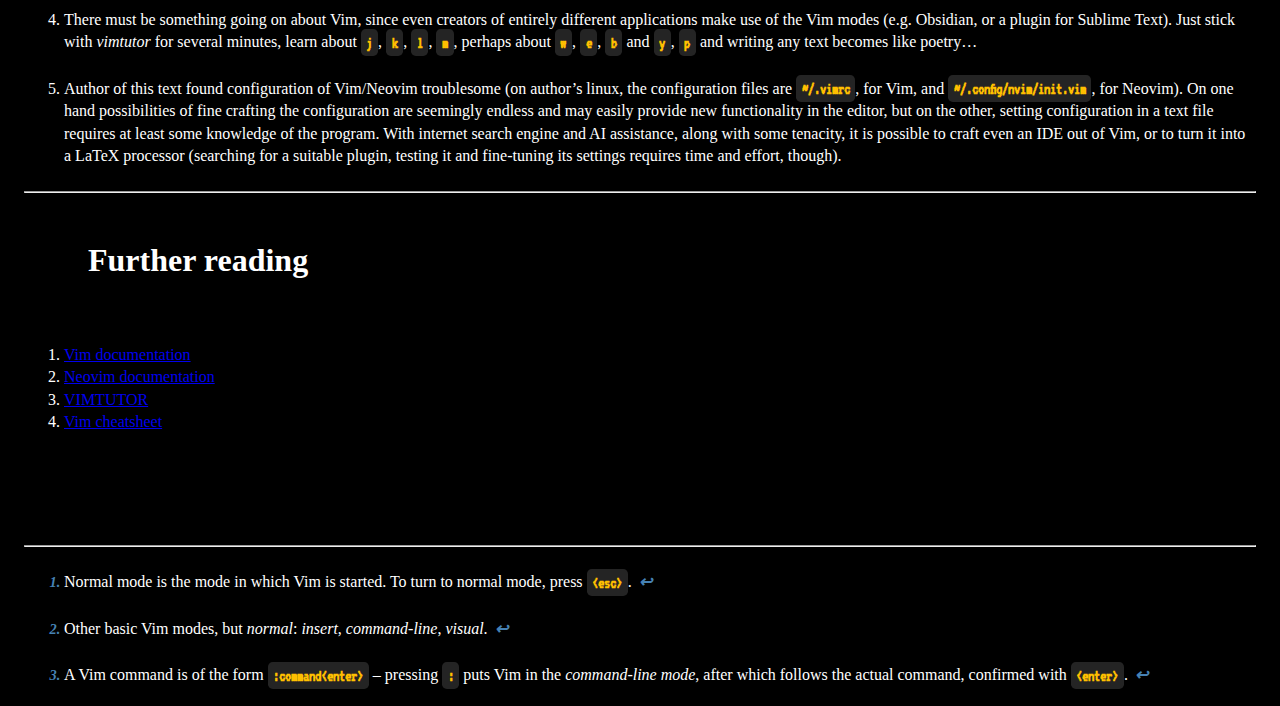
==== commit 1684579a: "m.c.: icons, style, format" ====
--- a/learning_vim/vim_flat_learning_curve.html
+++ b/learning_vim/vim_flat_learning_curve.html
@@ -130,9 +130,11 @@
 <li><code>:b&lt;number&gt;&lt;enter&gt;</code> for switching to buffer of number from <code>:ls</code>.</li>
 <li><code>:bd&lt;enter&gt;</code> for closing the current buffer.</li>
 </ul>
-<figure>
-<img src="./img/buffers_ls.png" title="Opended buffer, listed with ls" class="image-size" alt="" /><figcaption>buffers and ls</figcaption>
-</figure></li>
+<p><a href="./img/buffers_ls.png"><img src="./img/buffers_ls.png" class="image-size" title="Opened buffer, listed with ls" alt="buffers and ls" /></a></p>
+<figcaption>
+<p>Opended buffer, listed with ls</p>
+</figcaption>
+<p><!-- – or – --> <!-- [image]: --> <!-- https://www.gravatar.com/avatar/dd5a7ef1476fb01998a215b1642dfd07 --> <!-- "tooltip" --></p></li>
 <li><p>Splitting the window:</p>
 <ul>
 <li><code>:split&lt;enter&gt;</code> | <code>:sp&lt;enter&gt;</code> for horizontal split.</li>
@@ -146,9 +148,10 @@
 C-w w
 :e example_1.txt&lt;enter&gt;</code></pre>
 <p>and both example files are opend in two splits.</p>
-<figure>
-<img src="./img/vim_flat_learning_curve_120.png" title="Two vertical splits" class="image-size" alt="" /><figcaption>two examples, two splits</figcaption>
-</figure></li>
+<p><a href="./img/vim_flat_learning_curve_120.png"><img src="./img/vim_flat_learning_curve_120.png" class="image-size" title="Opened buffer, listed with ls" alt="two examples, two splits" /></a></p>
+<figcaption>
+<p>Two examples within two splits</p>
+</figcaption></li>
 </ul>
 <hr />
 <h1 id="p.-s.">P. S.</h1>
--- a/learning_vim/vim_flat_learning_curve.css
+++ b/learning_vim/vim_flat_learning_curve.css
@@ -26,16 +26,21 @@
 
 figcaption {text-align: left;}
 figcaption::before {
-      content: "Figure: ";
-      font-weight: bold;  /* Optional: make the "Figure" text bold */
+      content: "    Figure: ";  /* u2003 x4 */
+      /* font-weight: bold;  /1* Optional: make the "Figure" text bold *1/ */
       font-style: italic; /* Optional: make the "Figure" text italic */
 }
 
+/* images */
 
 .image-size {
-       width: 100%;
-       height: 300px;
+       width: 60%;
+
+       border: solid #242424 2px;
+       padding: 0.5em;
 }
+
+figcaption p {display: inline; }
 
 h1 {
        padding-top: 1.0em;
